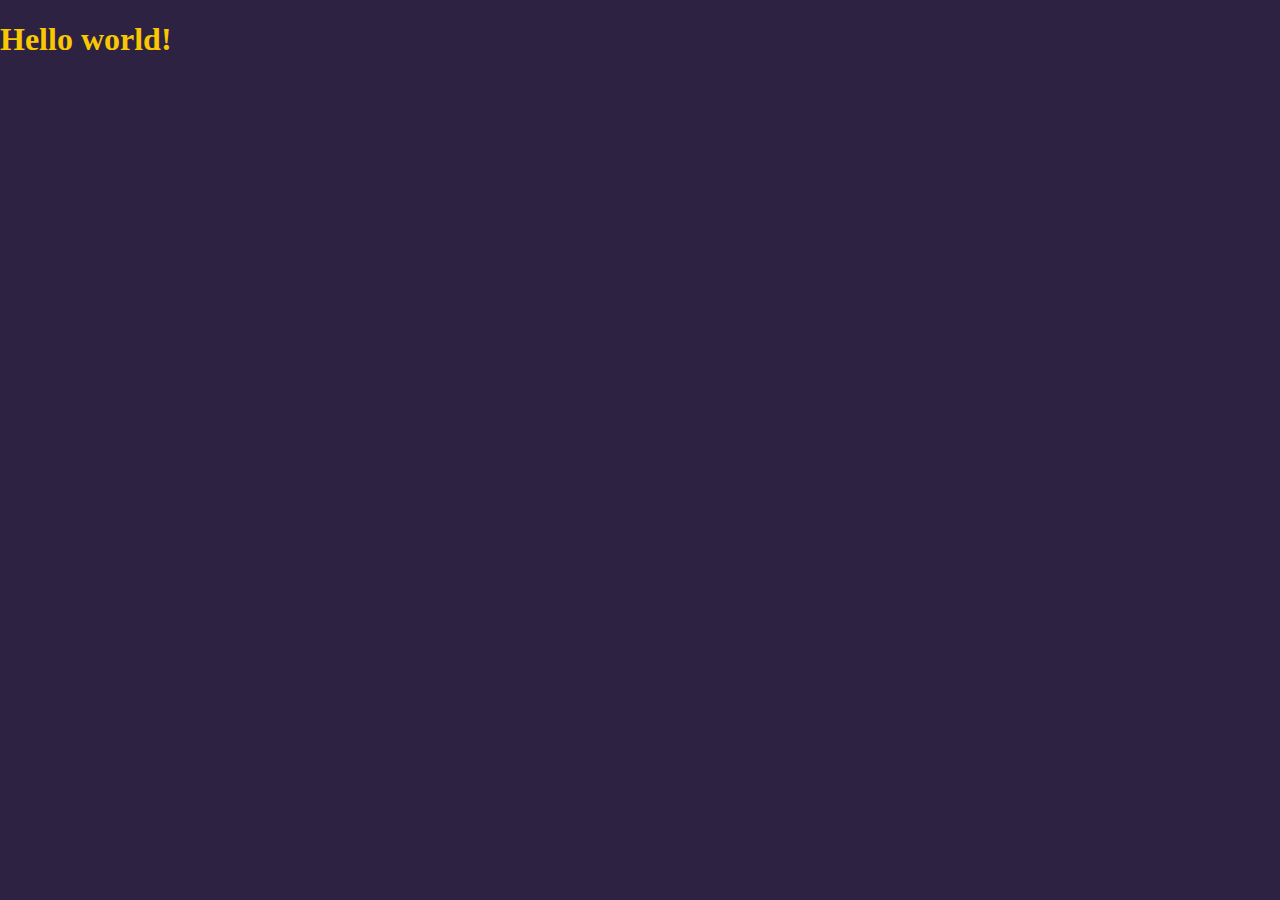
==== index.html @ 49534183 "Updates" ====
<!DOCTYPE html>
<html lang="en">
<head>
  <meta charset="UTF-8">
  <meta name="viewport" content="width=device-width, initial-scale=1.0">
  <meta http-equiv="X-UA-Compatible" content="ie=edge">
  <title>Document</title>
  <link rel="stylesheet" href="css/main.css">
</head>
<body>
  <h1>Hello world!</h1>
  
  <script src="js/main.js"></script>
</body>
</html>
---- css/main.css ----
/*! normalize.css v8.0.1 | MIT License | github.com/necolas/normalize.css */
/* Document
   ========================================================================== */
/**
 * 1. Correct the line height in all browsers.
 * 2. Prevent adjustments of font size after orientation changes in iOS.
 */
html {
  line-height: 1.15;
  /* 1 */
  -webkit-text-size-adjust: 100%;
  /* 2 */ }

/* Sections
   ========================================================================== */
/**
 * Remove the margin in all browsers.
 */
body {
  margin: 0; }

/**
 * Render the `main` element consistently in IE.
 */
main {
  display: block; }

/**
 * Correct the font size and margin on `h1` elements within `section` and
 * `article` contexts in Chrome, Firefox, and Safari.
 */
h1 {
  font-size: 2em;
  margin: 0.67em 0; }

/* Grouping content
   ========================================================================== */
/**
 * 1. Add the correct box sizing in Firefox.
 * 2. Show the overflow in Edge and IE.
 */
hr {
  -webkit-box-sizing: content-box;
          box-sizing: content-box;
  /* 1 */
  height: 0;
  /* 1 */
  overflow: visible;
  /* 2 */ }

/**
 * 1. Correct the inheritance and scaling of font size in all browsers.
 * 2. Correct the odd `em` font sizing in all browsers.
 */
pre {
  font-family: monospace, monospace;
  /* 1 */
  font-size: 1em;
  /* 2 */ }

/* Text-level semantics
   ========================================================================== */
/**
 * Remove the gray background on active links in IE 10.
 */
a {
  background-color: transparent; }

/**
 * 1. Remove the bottom border in Chrome 57-
 * 2. Add the correct text decoration in Chrome, Edge, IE, Opera, and Safari.
 */
abbr[title] {
  border-bottom: none;
  /* 1 */
  text-decoration: underline;
  /* 2 */
  -webkit-text-decoration: underline dotted;
          text-decoration: underline dotted;
  /* 2 */ }

/**
 * Add the correct font weight in Chrome, Edge, and Safari.
 */
b,
strong {
  font-weight: bolder; }

/**
 * 1. Correct the inheritance and scaling of font size in all browsers.
 * 2. Correct the odd `em` font sizing in all browsers.
 */
code,
kbd,
samp {
  font-family: monospace, monospace;
  /* 1 */
  font-size: 1em;
  /* 2 */ }

/**
 * Add the correct font size in all browsers.
 */
small {
  font-size: 80%; }

/**
 * Prevent `sub` and `sup` elements from affecting the line height in
 * all browsers.
 */
sub,
sup {
  font-size: 75%;
  line-height: 0;
  position: relative;
  vertical-align: baseline; }

sub {
  bottom: -0.25em; }

sup {
  top: -0.5em; }

/* Embedded content
   ========================================================================== */
/**
 * Remove the border on images inside links in IE 10.
 */
img {
  border-style: none; }

/* Forms
   ========================================================================== */
/**
 * 1. Change the font styles in all browsers.
 * 2. Remove the margin in Firefox and Safari.
 */
button,
input,
optgroup,
select,
textarea {
  font-family: inherit;
  /* 1 */
  font-size: 100%;
  /* 1 */
  line-height: 1.15;
  /* 1 */
  margin: 0;
  /* 2 */ }

/**
 * Show the overflow in IE.
 * 1. Show the overflow in Edge.
 */
button,
input {
  /* 1 */
  overflow: visible; }

/**
 * Remove the inheritance of text transform in Edge, Firefox, and IE.
 * 1. Remove the inheritance of text transform in Firefox.
 */
button,
select {
  /* 1 */
  text-transform: none; }

/**
 * Correct the inability to style clickable types in iOS and Safari.
 */
button,
[type="button"],
[type="reset"],
[type="submit"] {
  -webkit-appearance: button; }

/**
 * Remove the inner border and padding in Firefox.
 */
button::-moz-focus-inner,
[type="button"]::-moz-focus-inner,
[type="reset"]::-moz-focus-inner,
[type="submit"]::-moz-focus-inner {
  border-style: none;
  padding: 0; }

/**
 * Restore the focus styles unset by the previous rule.
 */
button:-moz-focusring,
[type="button"]:-moz-focusring,
[type="reset"]:-moz-focusring,
[type="submit"]:-moz-focusring {
  outline: 1px dotted ButtonText; }

/**
 * Correct the padding in Firefox.
 */
fieldset {
  padding: 0.35em 0.75em 0.625em; }

/**
 * 1. Correct the text wrapping in Edge and IE.
 * 2. Correct the color inheritance from `fieldset` elements in IE.
 * 3. Remove the padding so developers are not caught out when they zero out
 *    `fieldset` elements in all browsers.
 */
legend {
  -webkit-box-sizing: border-box;
          box-sizing: border-box;
  /* 1 */
  color: inherit;
  /* 2 */
  display: table;
  /* 1 */
  max-width: 100%;
  /* 1 */
  padding: 0;
  /* 3 */
  white-space: normal;
  /* 1 */ }

/**
 * Add the correct vertical alignment in Chrome, Firefox, and Opera.
 */
progress {
  vertical-align: baseline; }

/**
 * Remove the default vertical scrollbar in IE 10+.
 */
textarea {
  overflow: auto; }

/**
 * 1. Add the correct box sizing in IE 10.
 * 2. Remove the padding in IE 10.
 */
[type="checkbox"],
[type="radio"] {
  -webkit-box-sizing: border-box;
          box-sizing: border-box;
  /* 1 */
  padding: 0;
  /* 2 */ }

/**
 * Correct the cursor style of increment and decrement buttons in Chrome.
 */
[type="number"]::-webkit-inner-spin-button,
[type="number"]::-webkit-outer-spin-button {
  height: auto; }

/**
 * 1. Correct the odd appearance in Chrome and Safari.
 * 2. Correct the outline style in Safari.
 */
[type="search"] {
  -webkit-appearance: textfield;
  /* 1 */
  outline-offset: -2px;
  /* 2 */ }

/**
 * Remove the inner padding in Chrome and Safari on macOS.
 */
[type="search"]::-webkit-search-decoration {
  -webkit-appearance: none; }

/**
 * 1. Correct the inability to style clickable types in iOS and Safari.
 * 2. Change font properties to `inherit` in Safari.
 */
::-webkit-file-upload-button {
  -webkit-appearance: button;
  /* 1 */
  font: inherit;
  /* 2 */ }

/* Interactive
   ========================================================================== */
/*
 * Add the correct display in Edge, IE 10+, and Firefox.
 */
details {
  display: block; }

/*
 * Add the correct display in all browsers.
 */
summary {
  display: list-item; }

/* Misc
   ========================================================================== */
/**
 * Add the correct display in IE 10+.
 */
template {
  display: none; }

/**
 * Add the correct display in IE 10.
 */
[hidden] {
  display: none; }

html {
  -webkit-box-sizing: border-box;
          box-sizing: border-box; }

*, *:before, *:after {
  -webkit-box-sizing: inherit;
          box-sizing: inherit; }

body {
  color: #F9C802;
  background: #2D2241; }

/*# sourceMappingURL=main.css.map */
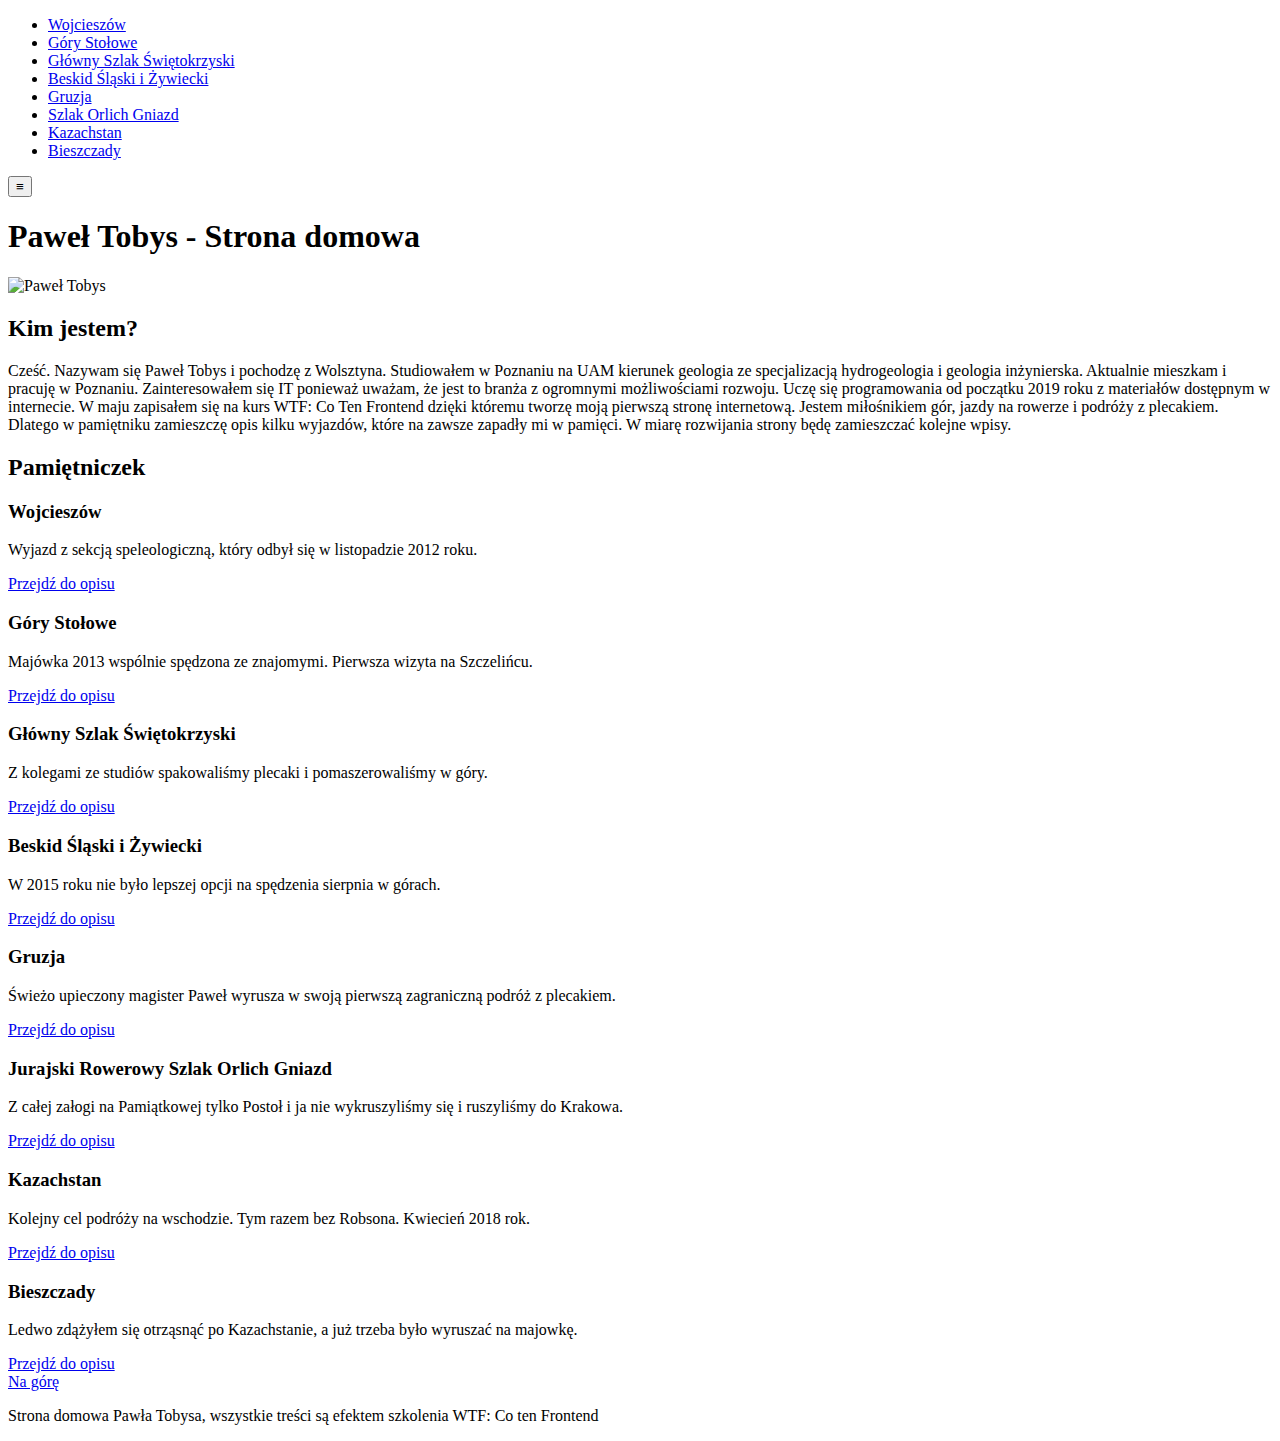
==== commit 4ca2ab71: "Updates" ====
--- a/index.html
+++ b/index.html
@@ -1,15 +1,124 @@
 <!DOCTYPE html>
-<html lang="en">
+<html lang="pl">
+
 <head>
-  <meta charset="UTF-8">
-  <meta name="viewport" content="width=device-width, initial-scale=1.0">
-  <meta http-equiv="X-UA-Compatible" content="ie=edge">
-  <title>Document</title>
-  <link rel="stylesheet" href="css/main.css">
+    <meta charset="UTF-8">
+    <meta name="viewport" content="width=device-width, initial-scale=1.0">
+    <meta http-equiv="X-UA-Compatible" content="ie=edge">
+    <title>Nauka Frontendu</title>
+    <link href="style.css" rel="stylesheet" type="text/css">
+    <link href="https://fonts.googleapis.com/css?family=Anton|Fjalla+One|Oswald&display=swap" rel="stylesheet">
 </head>
+
 <body>
-  <h1>Hello world!</h1>
-  
-  <script src="js/main.js"></script>
+    <header class="header">
+        <nav class="navigation">
+            <ul class="navigation__list navigation__list--js">
+                <li class="navigation__item">
+                    <a class='navigation__link' href="Wojcieszow.html">Wojcieszów</a>
+                </li>
+                <li class="navigation__item">
+                    <a class='navigation__link' href="Gory Stolowe.html">Góry Stołowe</a>
+                </li>
+                <li class="navigation__item">
+                    <a class='navigation__link' href="Głowny Szlak Swietokrzyski.html">Główny Szlak Świętokrzyski</a>
+                </li>
+                <li class="navigation__item">
+                    <a class='navigation__link' href="Beskid Slaski i Zywiecki.html">Beskid Śląski i Żywiecki</a>
+                </li>
+                <li class="navigation__item">
+                    <a class='navigation__link' href="Gruzja.html">Gruzja</a>
+                </li>
+                <li class="navigation__item">
+                    <a class='navigation__link' href="Jurajski Rowerowy Szlak Orlich Gniazd.html">Szlak Orlich
+                        Gniazd</a>
+                </li>
+                <li class="navigation__item">
+                    <a class='navigation__link' href="Kazachstan.html">Kazachstan</a>
+                </li>
+                <li class="navigation__item">
+                    <a class='navigation__link' href="Bieszczady.html">Bieszczady</a>
+                </li>
+            </ul>
+        </nav>
+        <button class="navigation__switcher navigation__switcher--js" aria-label="otwórz menu">≡</button>
+    </header>
+    <main>
+        <header>
+            <h1 class="header--js header__title" id="top">Paweł Tobys - Strona domowa</h1>
+        </header>
+
+        <section>
+            <img class="index__picture" src="Pictures/ja.png" alt="Paweł Tobys" title="Paweł Tobys">
+            <h2>Kim jestem?</h2>
+            <p class="index__description">Cześć. Nazywam się Paweł Tobys i pochodzę z Wolsztyna. Studiowałem w Poznaniu
+                na UAM kierunek geologia ze
+                specjalizacją hydrogeologia
+                i geologia inżynierska. Aktualnie mieszkam i pracuję w Poznaniu. Zainteresowałem się IT ponieważ uważam,
+                że jest to branża z ogromnymi możliwościami
+                rozwoju. Uczę się programowania od początku 2019 roku z materiałów dostępnym w internecie. W maju
+                zapisałem się na kurs WTF: Co Ten Frontend dzięki
+                któremu tworzę moją pierwszą stronę internetową. Jestem miłośnikiem gór, jazdy na rowerze i podróży z
+                plecakiem. Dlatego w pamiętniku zamieszczę opis kilku
+                wyjazdów, które na zawsze zapadły mi w pamięci. W miarę rozwijania strony będę zamieszczać kolejne
+                wpisy.
+
+            </p>
+        </section>
+        <h2 id="pamietniczek">Pamiętniczek</h2>
+        <section class="grid__diary">
+            <section>
+                <h3>Wojcieszów</h3>
+                <p>Wyjazd z sekcją speleologiczną, który odbył się w listopadzie 2012 roku.</p>
+                <a class='link' href="Wojcieszow.html">Przejdź do opisu</a>
+            </section>
+            <section>
+                <h3>Góry Stołowe</h3>
+                <p>Majówka 2013 wspólnie spędzona ze znajomymi. Pierwsza wizyta na Szczelińcu.</p>
+                <a class='link' href="Gory Stolowe.html">Przejdź do opisu</a>
+            </section>
+            <section>
+                <h3>Główny Szlak Świętokrzyski</h3>
+                <p>Z kolegami ze studiów spakowaliśmy plecaki i pomaszerowaliśmy w góry.
+                </p>
+                <a class='link' href="Głowny Szlak Swietokrzyski.html">Przejdź do opisu</a>
+            </section>
+            <section>
+                <h3>Beskid Śląski i Żywiecki</h3>
+                <p>W 2015 roku nie było lepszej opcji na spędzenia sierpnia w górach.</p>
+                <a class='link' href="Beskid Slaski i Zywiecki.html">Przejdź do opisu</a>
+            </section>
+            <section>
+                <h3>Gruzja</h3>
+                <p>Świeżo upieczony magister Paweł wyrusza w swoją pierwszą zagraniczną podróż z
+                    plecakiem.</p>
+                <a class='link' href="Gruzja.html">Przejdź do opisu</a>
+            </section>
+            <section>
+                <h3>Jurajski Rowerowy Szlak Orlich Gniazd</h3>
+                <p>Z całej załogi na Pamiątkowej tylko Postoł i ja nie wykruszyliśmy się i ruszyliśmy do Krakowa.</p>
+                <a class='link' href="Jurajski Rowerowy Szlak Orlich Gniazd.html">Przejdź do opisu</a>
+            </section>
+            <section>
+                <h3>Kazachstan</h3>
+                <p>Kolejny cel podróży na wschodzie. Tym razem bez Robsona. Kwiecień 2018 rok.</p>
+                <a class='link' href="Kazachstan.html">Przejdź do opisu</a>
+            </section>
+            <section>
+                <h3>Bieszczady</h3>
+                <p>Ledwo zdążyłem się otrząsnąć po Kazachstanie, a już trzeba było wyruszać na majowkę.</p>
+                <a class='link' href="Bieszczady.html">Przejdź do opisu</a>
+            </section>
+        </section>
+    </main>
+
+    <footer>
+        <a href="#top" class="top">Na górę</a>
+        <p class="index__footer">Strona domowa Pawła Tobysa, wszystkie treści są efektem szkolenia WTF: Co ten Frontend
+        </p>
+    </footer>
+
+    <script src="main.js"></script>
 </body>
+
 </html>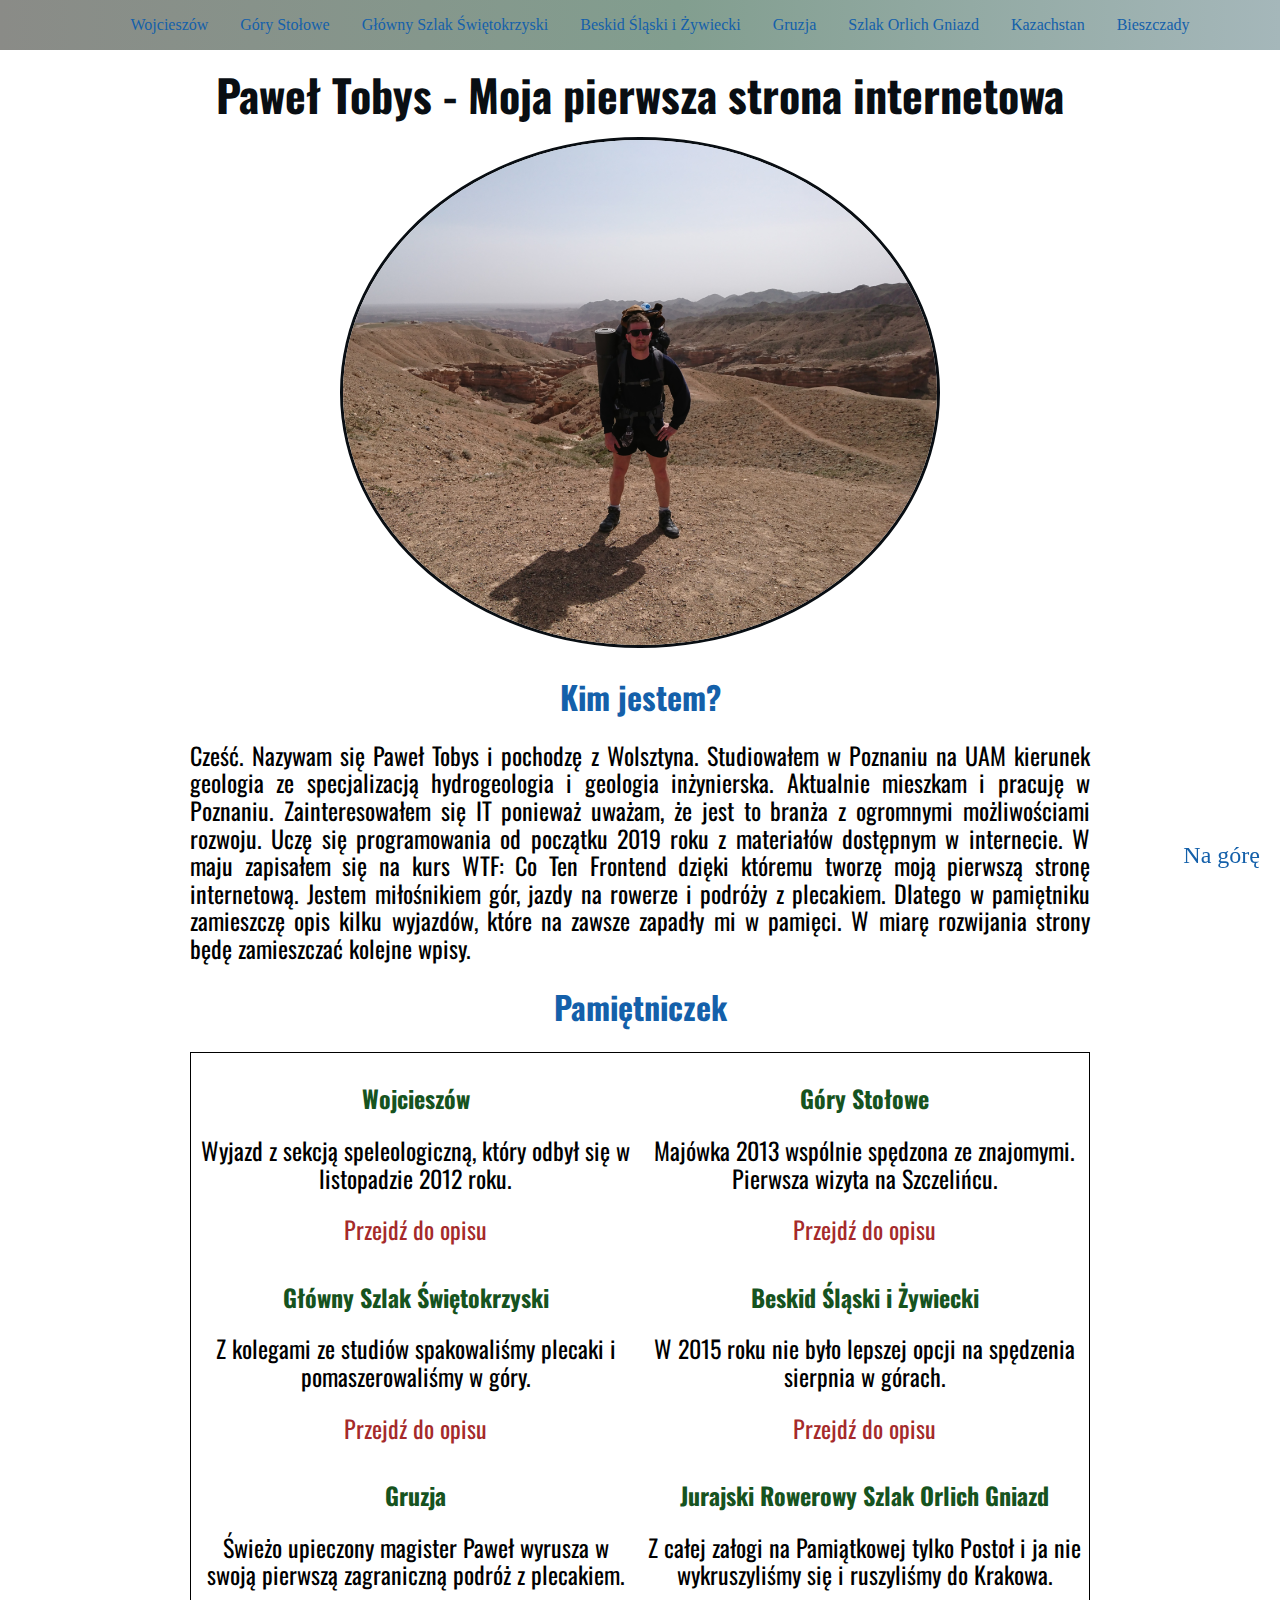
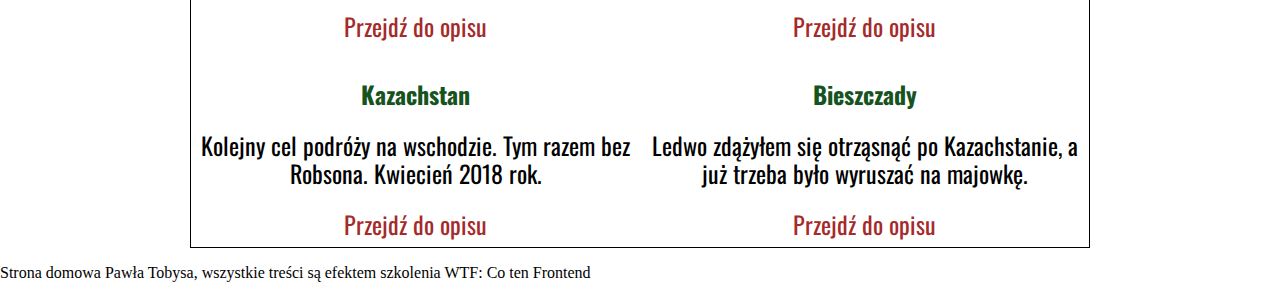
==== commit ae8fb137: "Updates" ====
--- a/index.html
+++ b/index.html
@@ -6,7 +6,7 @@
     <meta name="viewport" content="width=device-width, initial-scale=1.0">
     <meta http-equiv="X-UA-Compatible" content="ie=edge">
     <title>Nauka Frontendu</title>
-    <link href="style.css" rel="stylesheet" type="text/css">
+    <link href="css/main.css" rel="stylesheet" type="text/css">
     <link href="https://fonts.googleapis.com/css?family=Anton|Fjalla+One|Oswald&display=swap" rel="stylesheet">
 </head>
 
@@ -49,7 +49,7 @@
         </header>
 
         <section>
-            <img class="index__picture" src="Pictures/ja.png" alt="Paweł Tobys" title="Paweł Tobys">
+            <img class="index__picture" src="assets/Pictures/ja.png" alt="Paweł Tobys" title="Paweł Tobys">
             <h2>Kim jestem?</h2>
             <p class="index__description">Cześć. Nazywam się Paweł Tobys i pochodzę z Wolsztyna. Studiowałem w Poznaniu
                 na UAM kierunek geologia ze
@@ -118,7 +118,7 @@
         </p>
     </footer>
 
-    <script src="main.js"></script>
+    <script src="js/main.js"></script>
 </body>
 
 </html>--- a/css/main.css
+++ b/css/main.css
@@ -0,0 +1,465 @@
+/*! normalize.css v8.0.1 | MIT License | github.com/necolas/normalize.css */
+/* Document
+   ========================================================================== */
+/**
+ * 1. Correct the line height in all browsers.
+ * 2. Prevent adjustments of font size after orientation changes in iOS.
+ */
+html {
+  line-height: 1.15;
+  /* 1 */
+  -webkit-text-size-adjust: 100%;
+  /* 2 */ }
+
+/* Sections
+   ========================================================================== */
+/**
+ * Remove the margin in all browsers.
+ */
+body {
+  margin: 0; }
+
+/**
+ * Render the `main` element consistently in IE.
+ */
+main {
+  display: block; }
+
+/**
+ * Correct the font size and margin on `h1` elements within `section` and
+ * `article` contexts in Chrome, Firefox, and Safari.
+ */
+h1 {
+  font-size: 2em;
+  margin: 0.67em 0; }
+
+/* Grouping content
+   ========================================================================== */
+/**
+ * 1. Add the correct box sizing in Firefox.
+ * 2. Show the overflow in Edge and IE.
+ */
+hr {
+  -webkit-box-sizing: content-box;
+          box-sizing: content-box;
+  /* 1 */
+  height: 0;
+  /* 1 */
+  overflow: visible;
+  /* 2 */ }
+
+/**
+ * 1. Correct the inheritance and scaling of font size in all browsers.
+ * 2. Correct the odd `em` font sizing in all browsers.
+ */
+pre {
+  font-family: monospace, monospace;
+  /* 1 */
+  font-size: 1em;
+  /* 2 */ }
+
+/* Text-level semantics
+   ========================================================================== */
+/**
+ * Remove the gray background on active links in IE 10.
+ */
+a {
+  background-color: transparent; }
+
+/**
+ * 1. Remove the bottom border in Chrome 57-
+ * 2. Add the correct text decoration in Chrome, Edge, IE, Opera, and Safari.
+ */
+abbr[title] {
+  border-bottom: none;
+  /* 1 */
+  text-decoration: underline;
+  /* 2 */
+  -webkit-text-decoration: underline dotted;
+          text-decoration: underline dotted;
+  /* 2 */ }
+
+/**
+ * Add the correct font weight in Chrome, Edge, and Safari.
+ */
+b,
+strong {
+  font-weight: bolder; }
+
+/**
+ * 1. Correct the inheritance and scaling of font size in all browsers.
+ * 2. Correct the odd `em` font sizing in all browsers.
+ */
+code,
+kbd,
+samp {
+  font-family: monospace, monospace;
+  /* 1 */
+  font-size: 1em;
+  /* 2 */ }
+
+/**
+ * Add the correct font size in all browsers.
+ */
+small {
+  font-size: 80%; }
+
+/**
+ * Prevent `sub` and `sup` elements from affecting the line height in
+ * all browsers.
+ */
+sub,
+sup {
+  font-size: 75%;
+  line-height: 0;
+  position: relative;
+  vertical-align: baseline; }
+
+sub {
+  bottom: -0.25em; }
+
+sup {
+  top: -0.5em; }
+
+/* Embedded content
+   ========================================================================== */
+/**
+ * Remove the border on images inside links in IE 10.
+ */
+img {
+  border-style: none; }
+
+/* Forms
+   ========================================================================== */
+/**
+ * 1. Change the font styles in all browsers.
+ * 2. Remove the margin in Firefox and Safari.
+ */
+button,
+input,
+optgroup,
+select,
+textarea {
+  font-family: inherit;
+  /* 1 */
+  font-size: 100%;
+  /* 1 */
+  line-height: 1.15;
+  /* 1 */
+  margin: 0;
+  /* 2 */ }
+
+/**
+ * Show the overflow in IE.
+ * 1. Show the overflow in Edge.
+ */
+button,
+input {
+  /* 1 */
+  overflow: visible; }
+
+/**
+ * Remove the inheritance of text transform in Edge, Firefox, and IE.
+ * 1. Remove the inheritance of text transform in Firefox.
+ */
+button,
+select {
+  /* 1 */
+  text-transform: none; }
+
+/**
+ * Correct the inability to style clickable types in iOS and Safari.
+ */
+button,
+[type="button"],
+[type="reset"],
+[type="submit"] {
+  -webkit-appearance: button; }
+
+/**
+ * Remove the inner border and padding in Firefox.
+ */
+button::-moz-focus-inner,
+[type="button"]::-moz-focus-inner,
+[type="reset"]::-moz-focus-inner,
+[type="submit"]::-moz-focus-inner {
+  border-style: none;
+  padding: 0; }
+
+/**
+ * Restore the focus styles unset by the previous rule.
+ */
+button:-moz-focusring,
+[type="button"]:-moz-focusring,
+[type="reset"]:-moz-focusring,
+[type="submit"]:-moz-focusring {
+  outline: 1px dotted ButtonText; }
+
+/**
+ * Correct the padding in Firefox.
+ */
+fieldset {
+  padding: 0.35em 0.75em 0.625em; }
+
+/**
+ * 1. Correct the text wrapping in Edge and IE.
+ * 2. Correct the color inheritance from `fieldset` elements in IE.
+ * 3. Remove the padding so developers are not caught out when they zero out
+ *    `fieldset` elements in all browsers.
+ */
+legend {
+  -webkit-box-sizing: border-box;
+          box-sizing: border-box;
+  /* 1 */
+  color: inherit;
+  /* 2 */
+  display: table;
+  /* 1 */
+  max-width: 100%;
+  /* 1 */
+  padding: 0;
+  /* 3 */
+  white-space: normal;
+  /* 1 */ }
+
+/**
+ * Add the correct vertical alignment in Chrome, Firefox, and Opera.
+ */
+progress {
+  vertical-align: baseline; }
+
+/**
+ * Remove the default vertical scrollbar in IE 10+.
+ */
+textarea {
+  overflow: auto; }
+
+/**
+ * 1. Add the correct box sizing in IE 10.
+ * 2. Remove the padding in IE 10.
+ */
+[type="checkbox"],
+[type="radio"] {
+  -webkit-box-sizing: border-box;
+          box-sizing: border-box;
+  /* 1 */
+  padding: 0;
+  /* 2 */ }
+
+/**
+ * Correct the cursor style of increment and decrement buttons in Chrome.
+ */
+[type="number"]::-webkit-inner-spin-button,
+[type="number"]::-webkit-outer-spin-button {
+  height: auto; }
+
+/**
+ * 1. Correct the odd appearance in Chrome and Safari.
+ * 2. Correct the outline style in Safari.
+ */
+[type="search"] {
+  -webkit-appearance: textfield;
+  /* 1 */
+  outline-offset: -2px;
+  /* 2 */ }
+
+/**
+ * Remove the inner padding in Chrome and Safari on macOS.
+ */
+[type="search"]::-webkit-search-decoration {
+  -webkit-appearance: none; }
+
+/**
+ * 1. Correct the inability to style clickable types in iOS and Safari.
+ * 2. Change font properties to `inherit` in Safari.
+ */
+::-webkit-file-upload-button {
+  -webkit-appearance: button;
+  /* 1 */
+  font: inherit;
+  /* 2 */ }
+
+/* Interactive
+   ========================================================================== */
+/*
+ * Add the correct display in Edge, IE 10+, and Firefox.
+ */
+details {
+  display: block; }
+
+/*
+ * Add the correct display in all browsers.
+ */
+summary {
+  display: list-item; }
+
+/* Misc
+   ========================================================================== */
+/**
+ * Add the correct display in IE 10+.
+ */
+template {
+  display: none; }
+
+/**
+ * Add the correct display in IE 10.
+ */
+[hidden] {
+  display: none; }
+
+html {
+  -webkit-box-sizing: border-box;
+          box-sizing: border-box; }
+
+*,
+*:before,
+*:after {
+  -webkit-box-sizing: inherit;
+          box-sizing: inherit; }
+
+body {
+  background-image: url(assets/Pictures/tlo.png);
+  background-size: cover;
+  background-position: bottom center;
+  background-attachment: fixed;
+  margin-top: 70px; }
+
+main {
+  font-family: "Oswald", "Fjalla One", "Anton", sans-serif;
+  text-align: center;
+  text-decoration: none;
+  width: 100%;
+  max-width: 900px;
+  margin: 16px auto;
+  font-size: 150%; }
+
+h3 {
+  color: #16531e;
+  font-size: 24px;
+  font-weight: bold; }
+
+h2 {
+  color: #1460aa;
+  font-size: 32px;
+  font-weight: bold; }
+
+h1 {
+  color: #090e13;
+  font-size: 44px;
+  font-weight: bold; }
+
+.Pictures {
+  border: #fefefe solid 3px;
+  max-width: 400px;
+  width: 100%; }
+
+.index__picture {
+  max-width: 600px;
+  width: 100%;
+  border: #090e13 solid 3px;
+  border-radius: 50%; }
+
+.index__description {
+  text-align: justify; }
+
+.header {
+  position: fixed;
+  top: 0;
+  left: 0;
+  width: 100%;
+  background: #8a8b87;
+  background: -webkit-gradient(linear, left top, right top, from(#8a8b87), color-stop(53%, #829e8f), to(#a5b7ba));
+  background: -webkit-linear-gradient(left, #8a8b87 0%, #829e8f 53%, #a5b7ba 100%);
+  background: -o-linear-gradient(left, #8a8b87 0%, #829e8f 53%, #a5b7ba 100%);
+  background: linear-gradient(90deg, #8a8b87 0%, #829e8f 53%, #a5b7ba 100%); }
+  .header__link {
+    color: #1460aa;
+    text-decoration: none;
+    font-size: 150%; }
+  .header__title {
+    margin: 0 0 16px 0; }
+
+.link {
+  text-decoration: none;
+  color: brown; }
+  .link:hover {
+    background-color: #e0d4d4; }
+
+.navigation__list {
+  list-style: none;
+  display: -webkit-box;
+  display: -ms-flexbox;
+  display: flex;
+  -webkit-box-pack: center;
+      -ms-flex-pack: center;
+          justify-content: center;
+  -ms-flex-wrap: wrap;
+      flex-wrap: wrap; }
+
+.navigation__item {
+  display: block;
+  margin: 0 16px; }
+
+.navigation__link {
+  color: #1460aa;
+  text-decoration: none; }
+
+.navigation__link:hover {
+  background-color: #e0d4d4; }
+
+.top {
+  position: fixed;
+  bottom: 30px;
+  right: 20px;
+  color: #1460aa;
+  text-decoration: none;
+  font-size: 150%; }
+
+.footer {
+  width: 100%;
+  max-width: 600px; }
+
+.index__footer {
+  width: 100%;
+  max-width: 600px; }
+
+.grid__diary {
+  display: -ms-grid;
+  display: grid;
+  -ms-grid-columns: (2fr)[2];
+  grid-template-columns: repeat(2, 2fr);
+  grid-column-gap: 16px;
+  grid-row-gap: 16px;
+  border: 1px solid black;
+  padding: 8px 8px; }
+
+@media (max-width: 640px) {
+  .grid__diary {
+    -ms-grid-columns: 1fr;
+    grid-template-columns: 1fr; }
+  main {
+    font-size: 100%; }
+  .navigation__list {
+    display: none; }
+  .navigation__list--visible {
+    display: -webkit-box;
+    display: -ms-flexbox;
+    display: flex;
+    -webkit-box-orient: vertical;
+    -webkit-box-direction: normal;
+        -ms-flex-direction: column;
+            flex-direction: column; }
+  .navigation__switcher {
+    border: none;
+    background-color: none;
+    position: absolute;
+    right: 16px;
+    top: 16px; }
+  .navigation__item {
+    padding: 4px; } }
+
+@media (min-width: 641px) {
+  .navigation__switcher {
+    display: none; } }
+
+/*# sourceMappingURL=main.css.map */
